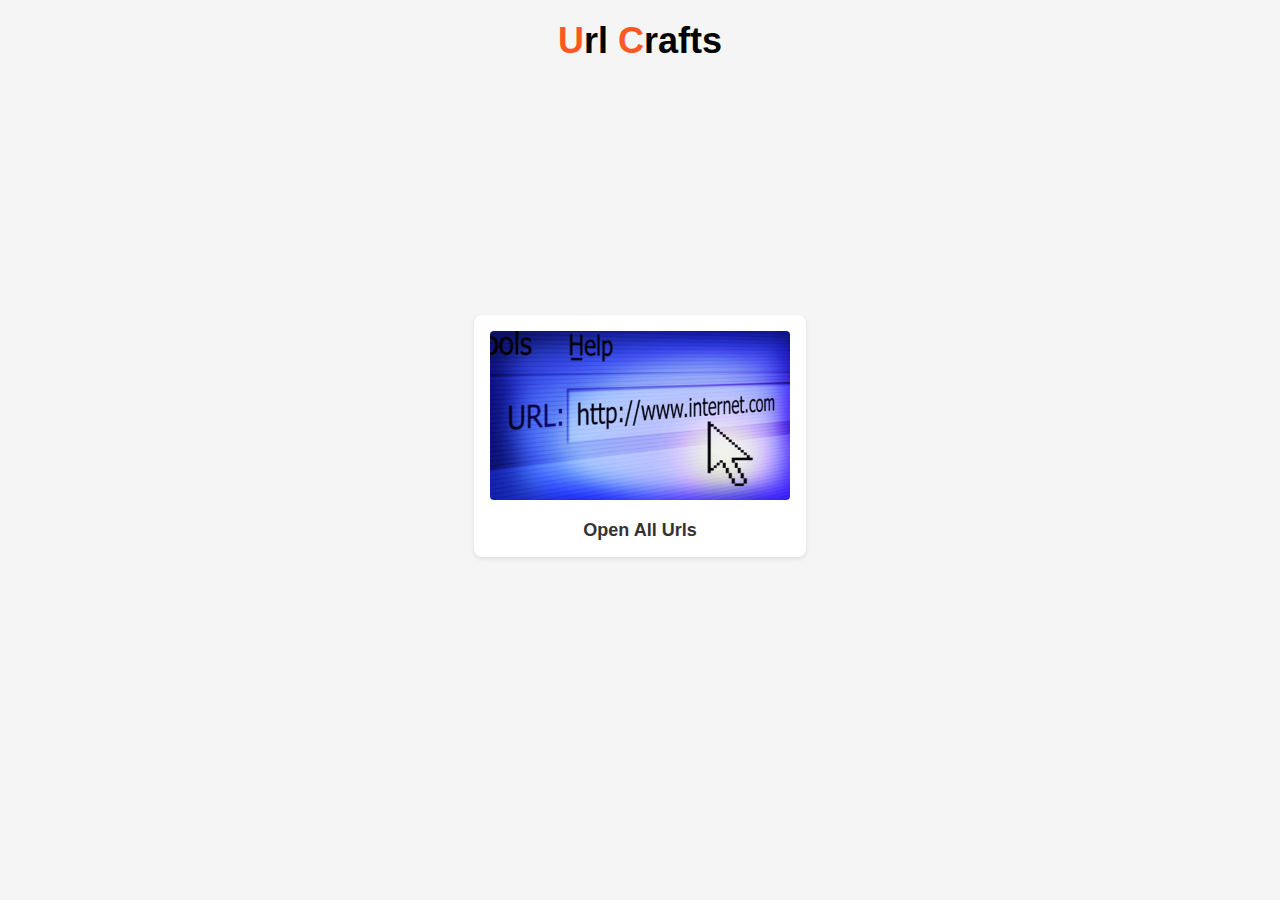
==== urlcrafts.html @ ddd30c0b "Add files via upload" ====
<!DOCTYPE html>
<html lang="en">
    <head>
        <meta charset="UTF-8">
        <meta name="viewport" content="width=device-width, initial-scale=1.0">
        <title>[ Urls Crafts ]</title>


        <!-- Linking/Importing CSS and JS files -->
        <link rel="stylesheet" href="assets/css/styles.css">
        <script src="assets/js/script.js"></script>

    </head>
    <body>
        
      <h1 class="heading"><span class="initials">U</span>rl<span class="initials"> C</span>rafts</h1>

      <div class="container">
        <div class="card">
            <a href="tools/openallurls.html">
                <img src="assets/images/openallurls.png" alt="Open All Urls">
                <h3>Open All Urls</h3>
            </a>
        </div>

        <!-- <div class="card">
            <a href="tools/cryptography.html">
                <img src="assets/images/cryptography.png" alt="Cryptography">
                <h3>Cryptography</h3>
            </a>
        </div>

        <div class="card">
            <a href="tools/openallurls.html">
                <img src="assets/images/urlcrafts.png" alt="URL Crafts">
                <h3>URL Crafts</h3>
            </a>
        </div> -->
      </div>

    </body>
</html>
---- assets/css/styles.css ----
body {
    background-color: #f5f5f5;
    font-family: Arial, sans-serif;
    margin: 0;
    padding: 0;
}

.heading {
    text-align: center;
    font-family: Arial, sans-serif;
    font-size: 36px;
    margin-top: 20px; /* Adjust the margin-top value as desired */
}

.initials {
    font-weight: bold;
    color: #ff5722; /* Set the color of the initials */
}

.container {
    display: flex;
    justify-content: center;
    align-items: center;
    height: calc(100vh - 200px); /* Adjust the height calculation as needed */
    margin-top: 10px; /* Adjust the margin-top value as desired */
}

.card {
    background-color: #fff;
    border-radius: 8px;
    box-shadow: 0 2px 4px rgba(0, 0, 0, 0.1);
    margin: 8px; /* Adjust the margin value as desired */
    padding: 16px;
    text-align: center;
    transition: transform 0.3s ease;
    max-width: 300px;
}


.card:hover {
    transform: translateY(-4px);
}

.card a {
    text-decoration: none;
    color: #333;
}

.card img {
    border-radius: 4px;
    margin-bottom: 16px;
    max-width: 100%;
}

.card h3 {
    margin: 0;
    font-size: 18px;
}

@media screen and (max-width: 768px) {
    .container {
      flex-direction: column;
      align-items: center;
      margin-top: 12%;
    }
  
    .card {
      width: 100%;
    }
  }
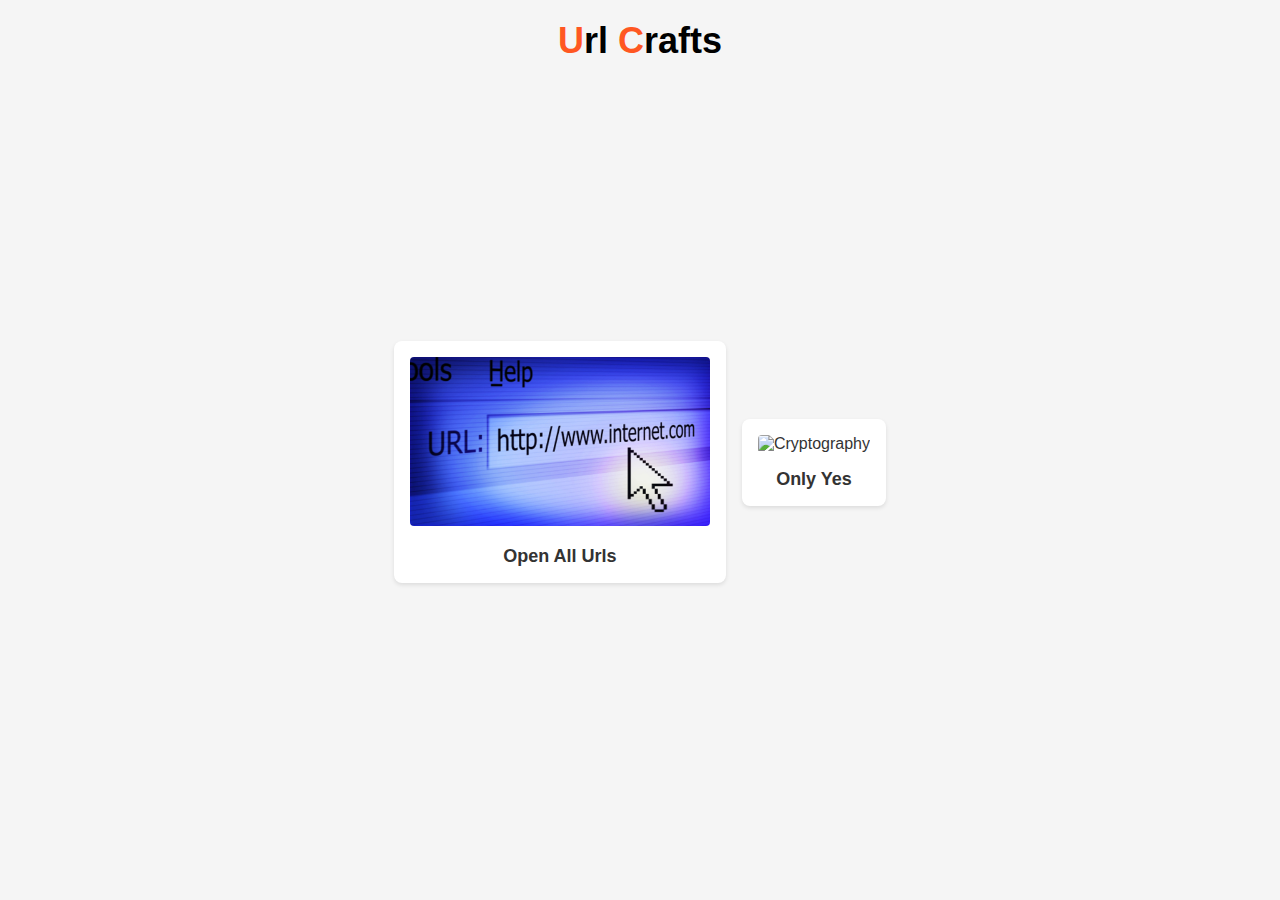
==== commit cd6153e3: "Update urlcrafts.html, adding `only yes` tab" ====
--- a/urlcrafts.html
+++ b/urlcrafts.html
@@ -23,14 +23,14 @@
             </a>
         </div>
 
-        <!-- <div class="card">
-            <a href="tools/cryptography.html">
-                <img src="assets/images/cryptography.png" alt="Cryptography">
-                <h3>Cryptography</h3>
+        <div class="card">
+            <a href="tools/onlyyes.html">
+                <img src="assets/images/onlyyes.png" alt="Cryptography">
+                <h3>Only Yes</h3>
             </a>
         </div>
 
-        <div class="card">
+        <!-- <div class="card">
             <a href="tools/openallurls.html">
                 <img src="assets/images/urlcrafts.png" alt="URL Crafts">
                 <h3>URL Crafts</h3>
@@ -39,4 +39,4 @@
       </div>
 
     </body>
-</html>+</html>
--- a/assets/css/styles.css
+++ b/assets/css/styles.css
@@ -22,7 +22,7 @@
     justify-content: center;
     align-items: center;
     height: calc(100vh - 200px); /* Adjust the height calculation as needed */
-    margin-top: 10px; /* Adjust the margin-top value as desired */
+    margin-top: 50px; /* Adjust the margin-top value as desired */
 }
 
 .card {
@@ -57,14 +57,44 @@
     font-size: 18px;
 }
 
-@media screen and (max-width: 768px) {
+@media screen and (max-width: 1040px) {
     .container {
       flex-direction: column;
       align-items: center;
-      margin-top: 12%;
+      margin-top: 25%;
     }
   
     .card {
       width: 100%;
     }
-  }+}
+
+@media screen and (max-width: 850px) {
+    .container {
+      margin-top: 32%;
+    }
+}
+
+@media screen and (max-width: 680px) {
+    .container {
+      margin-top: 37%;
+    }
+}
+
+@media screen and (max-width: 580px) {
+    .container {
+      margin-top: 47%;
+    }
+}
+
+@media screen and (max-width: 440px) {
+    .container {
+      margin-top: 57%;
+    }
+}
+
+@media screen and (max-width: 340px) {
+    .container {
+      margin-top: 65%;
+    }
+}
